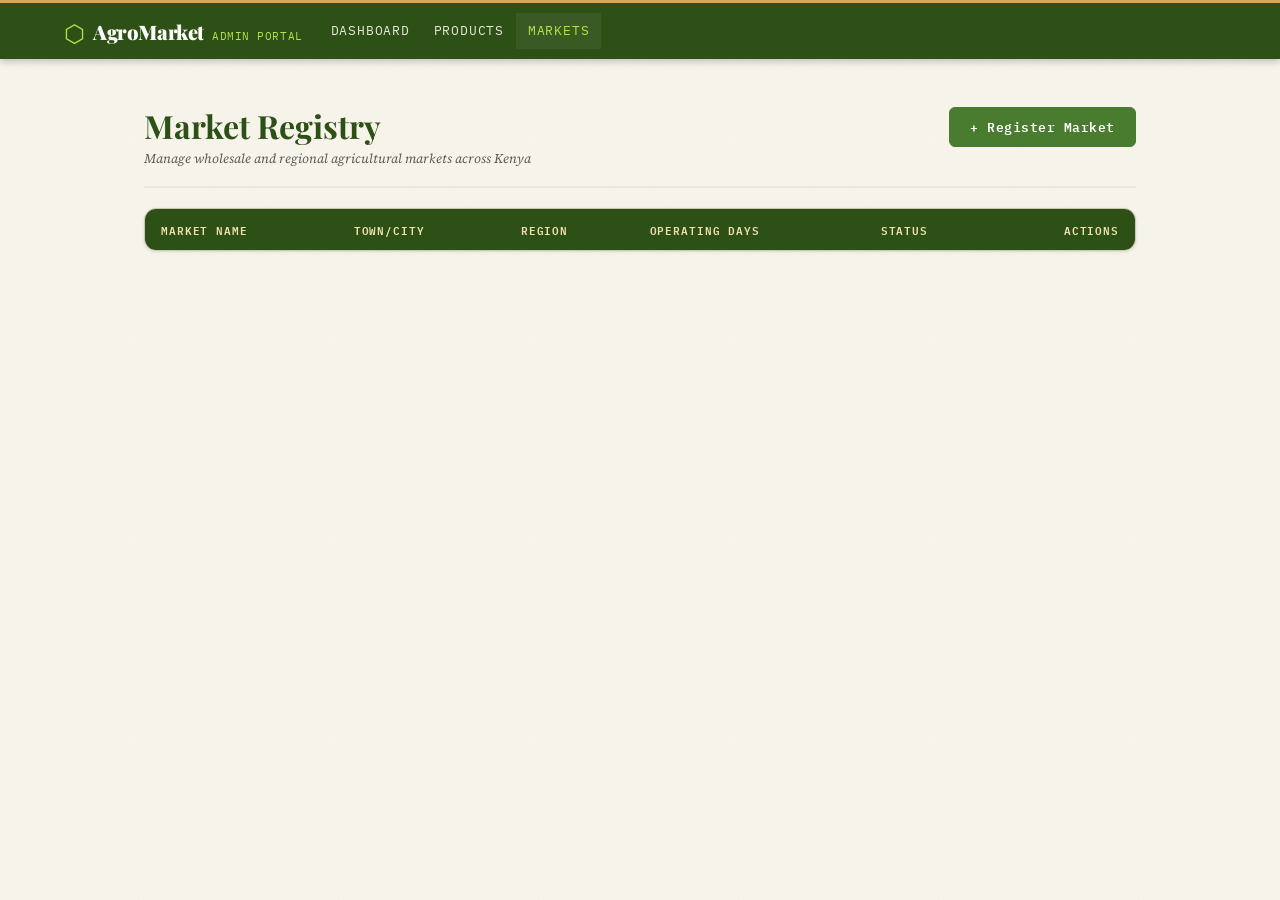
==== markets.html @ f62f178f "first frontend commit" ====
<!DOCTYPE html>
<html lang="en">
<head>
  <meta charset="UTF-8" />
  <meta name="viewport" content="width=device-width, initial-scale=1.0" />
  <title>Manage Markets — AgroMarket Admin</title>
  <link rel="stylesheet" href="style.css" />
  <link href="https://fonts.googleapis.com/css2?family=Playfair+Display:wght@700;900&family=IBM+Plex+Mono:wght@400;600&family=Source+Serif+4:ital,wght@0,300;0,400;0,600;1,300&display=swap" rel="stylesheet" />
</head>
<body>

  <header class="site-header" role="banner">
    <nav class="navbar">
      <div class="navbar__brand">
        <span class="navbar__logo">⬡</span>
        <span class="navbar__name">AgroMarket</span>
        <span class="navbar__tagline">Admin Portal</span>
      </div>
      <ul class="navbar__menu is-open" style="flex-direction: row; background: transparent; order: 0;">
        <li><a href="index.html" class="navbar__link">Dashboard</a></li>
        <li><a href="products.html" class="navbar__link">Products</a></li>
        <li><a href="markets.html" class="navbar__link is-active">Markets</a></li>
      </ul>
    </nav>
  </header>

  <main class="layout" style="display: block; max-width: 65rem; margin-top: var(--sp-6);">
    <section class="content-section">
      <div class="section-header">
        <div>
          <h1 class="section-header__title">Market Registry</h1>
          <p class="section-header__sub">Manage wholesale and regional agricultural markets across Kenya</p>
        </div>
        <button class="btn btn--primary" id="addMarketBtn" type="button">+ Register Market</button>
      </div>

      <div class="table-wrap">
        <table class="data-table">
          <thead>
            <tr>
              <th scope="col">Market Name</th>
              <th scope="col">Town/City</th>
              <th scope="col">Region</th>
              <th scope="col">Operating Days</th>
              <th scope="col">Status</th>
              <th scope="col" class="align-right">Actions</th>
            </tr>
          </thead>
          <tbody id="marketTableBody">
            </tbody>
        </table>
      </div>
    </section>
  </main>

  <div class="modal-backdrop" id="modalBackdrop" hidden>
    <div class="modal">
      <div class="modal__header">
        <h3 class="modal__title" id="modalTitle">Modal</h3>
        <button class="modal__close" id="modalClose">✕</button>
      </div>
      <div class="modal__body" id="modalBody"></div>
      <div class="modal__footer">
        <button class="btn btn--ghost" id="modalCancel">Cancel</button>
        <button class="btn btn--primary" id="modalConfirm">Save Market</button>
      </div>
    </div>
  </div>

  <script src="admin-markets.js"></script>
</body>
</html>
---- style.css ----
/* ═══════════════════════════════════════════════════════════════
   AgroMarket Price Tracker — style.css
   Mobile-first · Vanilla CSS3 · Optimised for sub-3G
   ═══════════════════════════════════════════════════════════════ */

/* ── 1. DESIGN TOKENS ────────────────────────────────────────── */
:root {
  /* Greens */
  --c-field:        #2d5016;   /* deep field green */
  --c-leaf:         #4a7c2f;   /* mid leaf */
  --c-sprout:       #7ab648;   /* bright sprout */
  --c-lime:         #b8e04a;   /* lime accent */

  /* Earth tones */
  --c-soil:         #3d2b1f;   /* rich dark soil */
  --c-clay:         #8b5e3c;   /* terracotta clay */
  --c-wheat:        #d4a853;   /* dried wheat */
  --c-straw:        #f0e0b0;   /* pale straw */

  /* Neutrals */
  --c-ink:          #1a1a14;   /* near-black */
  --c-charcoal:     #2e2e26;
  --c-stone:        #5c5c50;
  --c-dust:         #a0a090;
  --c-mist:         #e8e8d8;
  --c-paper:        #f7f4ec;   /* warm off-white */
  --c-white:        #ffffff;

  /* Semantic colours */
  --c-surface:      var(--c-paper);
  --c-surface-alt:  #eeead8;
  --c-border:       #ccc8b0;
  --c-text:         var(--c-ink);
  --c-text-muted:   var(--c-stone);
  --c-accent:       var(--c-sprout);
  --c-accent-dark:  var(--c-leaf);
  --c-danger:       #c0392b;
  --c-warning:      var(--c-wheat);
  --c-success:      var(--c-sprout);
  --c-info:         #3a7ebf;

  /* Price change colors */
  --c-up:           #2a7d2e;
  --c-down:         #c0392b;
  --c-flat:         var(--c-stone);

  /* Typography */
  --f-display:      'Playfair Display', Georgia, serif;
  --f-body:         'Source Serif 4', Georgia, serif;
  --f-mono:         'IBM Plex Mono', 'Courier New', monospace;

  --fs-xs:   0.6875rem;  /* 11px */
  --fs-sm:   0.8125rem;  /* 13px */
  --fs-base: 0.9375rem;  /* 15px */
  --fs-md:   1.0625rem;  /* 17px */
  --fs-lg:   1.25rem;    /* 20px */
  --fs-xl:   1.5rem;     /* 24px */
  --fs-2xl:  2rem;       /* 32px */
  --fs-3xl:  2.75rem;    /* 44px */

  --lh-tight: 1.2;
  --lh-base:  1.55;
  --lh-loose: 1.8;

  /* Spacing scale */
  --sp-1:   0.25rem;
  --sp-2:   0.5rem;
  --sp-3:   0.75rem;
  --sp-4:   1rem;
  --sp-5:   1.25rem;
  --sp-6:   1.5rem;
  --sp-8:   2rem;
  --sp-10:  2.5rem;
  --sp-12:  3rem;
  --sp-16:  4rem;

  /* Layout */
  --nav-h:        3.5rem;
  --sidebar-w:    15rem;
  --content-max:  74rem;
  --radius-sm:    3px;
  --radius:       6px;
  --radius-lg:    12px;

  /* Shadows */
  --shadow-sm:  0 1px 3px rgba(29,28,20,.12);
  --shadow:     0 3px 10px rgba(29,28,20,.14);
  --shadow-lg:  0 8px 28px rgba(29,28,20,.18);

  /* Transitions */
  --t-fast:   120ms ease;
  --t-base:   220ms ease;
}

/* ── 2. RESET & BASE ─────────────────────────────────────────── */
*, *::before, *::after { box-sizing: border-box; margin: 0; padding: 0; }

html {
  scroll-behavior: smooth;
  -webkit-text-size-adjust: 100%;
  font-size: 100%;
}

body {
  font-family: var(--f-body);
  font-size: var(--fs-base);
  line-height: var(--lh-base);
  color: var(--c-text);
  background-color: var(--c-surface);
  min-height: 100dvh;
  display: flex;
  flex-direction: column;
  /* Subtle grain texture via CSS — zero HTTP cost */
  background-image:
    url("data:image/svg+xml,%3Csvg xmlns='http://www.w3.org/2000/svg' width='200' height='200'%3E%3Cfilter id='n'%3E%3CfeTurbulence type='fractalNoise' baseFrequency='0.75' numOctaves='4' stitchTiles='stitch'/%3E%3CfeColorMatrix type='saturate' values='0'/%3E%3C/filter%3E%3Crect width='200' height='200' filter='url(%23n)' opacity='0.028'/%3E%3C/svg%3E");
}

img, svg { display: block; max-width: 100%; }
a { color: var(--c-accent-dark); text-decoration: underline; text-underline-offset: 3px; }
a:hover { color: var(--c-field); }
ul, ol { list-style: none; }
button { cursor: pointer; font-family: inherit; }
input, select, textarea, button { font-size: var(--fs-base); }
table { border-collapse: collapse; width: 100%; }
h1, h2, h3, h4 { font-family: var(--f-display); line-height: var(--lh-tight); color: var(--c-field); }

/* Screen-reader only utility */
.sr-only {
  position: absolute; width: 1px; height: 1px;
  padding: 0; margin: -1px; overflow: hidden;
  clip: rect(0,0,0,0); white-space: nowrap; border: 0;
}
/* Force hidden attribute to override display properties */
[hidden] {
  display: none !important;
}

/* ── 3. NAVBAR ───────────────────────────────────────────────── */
.site-header {
  position: sticky;
  top: 0;
  z-index: 100;
  background-color: var(--c-field);
  box-shadow: 0 2px 8px rgba(0,0,0,.25);
  /* Thin harvest-gold top stripe */
  border-top: 3px solid var(--c-wheat);
}

.navbar {
  display: flex;
  align-items: center;
  gap: var(--sp-4);
  max-width: var(--content-max);
  margin: 0 auto;
  padding: 0 var(--sp-4);
  height: var(--nav-h);
  flex-wrap: wrap;
}

/* Brand */
.navbar__brand {
  display: flex;
  align-items: baseline;
  gap: var(--sp-2);
  text-decoration: none;
  flex-shrink: 0;
}
.navbar__logo {
  font-size: var(--fs-xl);
  color: var(--c-lime);
  line-height: 1;
  transform: translateY(2px);
  display: inline-block;
}
.navbar__name {
  font-family: var(--f-display);
  font-size: var(--fs-lg);
  font-weight: 900;
  color: var(--c-white);
  letter-spacing: -0.02em;
}
.navbar__tagline {
  font-size: var(--fs-xs);
  color: var(--c-lime);
  font-family: var(--f-mono);
  letter-spacing: 0.05em;
  text-transform: uppercase;
  display: none; /* shown ≥ md */
}

/* Hamburger */
.navbar__hamburger {
  display: flex;
  flex-direction: column;
  justify-content: center;
  gap: 5px;
  width: 2.25rem;
  height: 2.25rem;
  background: transparent;
  border: 1.5px solid rgba(255,255,255,.35);
  border-radius: var(--radius-sm);
  padding: var(--sp-2);
  margin-left: auto;
  transition: border-color var(--t-fast);
}
.navbar__hamburger:hover { border-color: var(--c-lime); }
.navbar__hamburger .bar {
  display: block;
  width: 100%;
  height: 2px;
  background: var(--c-white);
  border-radius: 2px;
  transition: transform var(--t-base), opacity var(--t-base);
  transform-origin: center;
}
/* Open state (JS adds .is-open to button) */
.navbar__hamburger.is-open .bar:nth-child(1) { transform: translateY(7px) rotate(45deg); }
.navbar__hamburger.is-open .bar:nth-child(2) { opacity: 0; transform: scaleX(0); }
.navbar__hamburger.is-open .bar:nth-child(3) { transform: translateY(-7px) rotate(-45deg); }

/* Nav menu */
.navbar__menu {
  display: none;
  flex-direction: column;
  width: 100%;
  background: var(--c-charcoal);
  padding: var(--sp-2) 0;
  order: 10; /* push below brand row on mobile */
}
.navbar__menu.is-open { display: flex; }

.navbar__link {
  display: block;
  padding: var(--sp-3) var(--sp-4);
  color: var(--c-mist);
  text-decoration: none;
  font-family: var(--f-mono);
  font-size: var(--fs-sm);
  letter-spacing: 0.06em;
  text-transform: uppercase;
  transition: background var(--t-fast), color var(--t-fast);
}
.navbar__link:hover,
.navbar__link.is-active {
  color: var(--c-lime);
  background: rgba(255,255,255,.06);
}
.navbar__link.is-active { border-left: 3px solid var(--c-lime); }

/* User pill */
.navbar__user {
  display: none;
  align-items: center;
  gap: var(--sp-2);
  margin-left: auto;
  flex-shrink: 0;
}
.navbar__username {
  font-family: var(--f-mono);
  font-size: var(--fs-xs);
  color: var(--c-straw);
}

/* ── 4. MAIN LAYOUT (Grid) ───────────────────────────────────── */
.layout {
  display: flex;
  flex-direction: column;
  flex: 1;
  max-width: var(--content-max);
  width: 100%;
  margin: 0 auto;
  padding: var(--sp-4);
  gap: var(--sp-6);
}

/* ── 5. SIDEBAR ──────────────────────────────────────────────── */
.sidebar {
  display: flex;
  flex-direction: column;
  gap: var(--sp-5);
}

.sidebar__block {
  background: var(--c-white);
  border: 1px solid var(--c-border);
  border-radius: var(--radius-lg);
  padding: var(--sp-5);
  display: flex;
  flex-direction: column;
  gap: var(--sp-3);
  box-shadow: var(--shadow-sm);
}

.sidebar__heading {
  font-size: var(--fs-sm);
  font-family: var(--f-mono);
  text-transform: uppercase;
  letter-spacing: 0.1em;
  color: var(--c-clay);
  padding-bottom: var(--sp-2);
  border-bottom: 1px solid var(--c-mist);
  margin-bottom: var(--sp-1);
}

/* Quick stat list */
.stat-list { display: flex; flex-direction: column; gap: var(--sp-2); }
.stat-list__item {
  display: flex;
  justify-content: space-between;
  align-items: center;
  font-size: var(--fs-sm);
}
.stat-list__label { color: var(--c-text-muted); }
.stat-list__value {
  font-family: var(--f-mono);
  font-weight: 600;
  color: var(--c-field);
}

/* ── 6. CONTENT AREA ─────────────────────────────────────────── */
.content-area {
  display: flex;
  flex-direction: column;
  gap: var(--sp-8);
  min-width: 0; /* prevent grid blowout */
}

/* ── 7. SECTION HEADER ───────────────────────────────────────── */
.content-section {
  scroll-margin-top: calc(var(--nav-h) + var(--sp-4));
}

.section-header {
  display: flex;
  justify-content: space-between;
  align-items: flex-start;
  gap: var(--sp-4);
  flex-wrap: wrap;
  margin-bottom: var(--sp-5);
  padding-bottom: var(--sp-4);
  border-bottom: 2px solid var(--c-mist);
}
.section-header__title {
  font-size: var(--fs-2xl);
  color: var(--c-field);
}
.section-header__sub {
  font-size: var(--fs-sm);
  color: var(--c-text-muted);
  margin-top: var(--sp-1);
  font-style: italic;
}

/* ── 8. KPI CARDS ────────────────────────────────────────────── */
.kpi-grid {
  display: grid;
  grid-template-columns: repeat(2, 1fr);
  gap: var(--sp-4);
  margin-bottom: var(--sp-6);
}

.kpi-card {
  background: var(--c-white);
  border: 1px solid var(--c-border);
  border-radius: var(--radius-lg);
  padding: var(--sp-5);
  display: flex;
  align-items: center;
  gap: var(--sp-4);
  box-shadow: var(--shadow-sm);
  transition: box-shadow var(--t-fast), transform var(--t-fast);
  /* Left accent stripe — colour overridden by modifier classes in JS */
  border-left: 4px solid var(--c-sprout);
}
.kpi-card:hover { box-shadow: var(--shadow); transform: translateY(-1px); }

.kpi-card__icon {
  font-size: var(--fs-2xl);
  flex-shrink: 0;
  width: 2.75rem;
  text-align: center;
}
.kpi-card__body { display: flex; flex-direction: column; gap: var(--sp-1); }
.kpi-card__label {
  font-size: var(--fs-xs);
  text-transform: uppercase;
  letter-spacing: 0.08em;
  font-family: var(--f-mono);
  color: var(--c-text-muted);
}
.kpi-card__value {
  font-family: var(--f-display);
  font-size: var(--fs-xl);
  font-weight: 700;
  color: var(--c-field);
  line-height: 1;
}
.kpi-card__delta {
  font-family: var(--f-mono);
  font-size: var(--fs-xs);
}
.kpi-card__delta.up   { color: var(--c-up); }
.kpi-card__delta.down { color: var(--c-down); }
.kpi-card__delta.flat { color: var(--c-flat); }

/* ── 9. ALERT STRIP ──────────────────────────────────────────── */
.alert-strip {
  background: #fff8e1;
  border: 1px solid var(--c-wheat);
  border-left: 4px solid var(--c-wheat);
  border-radius: var(--radius);
  padding: var(--sp-3) var(--sp-4);
  font-size: var(--fs-sm);
  color: var(--c-soil);
  margin-bottom: var(--sp-4);
}

/* ── 10. FORM ELEMENTS ───────────────────────────────────────── */
.form-label {
  display: block;
  font-size: var(--fs-xs);
  font-family: var(--f-mono);
  text-transform: uppercase;
  letter-spacing: 0.08em;
  color: var(--c-text-muted);
  margin-bottom: var(--sp-1);
}

.form-input,
.form-select {
  display: block;
  width: 100%;
  padding: var(--sp-2) var(--sp-3);
  background: var(--c-white);
  border: 1.5px solid var(--c-border);
  border-radius: var(--radius);
  color: var(--c-text);
  font-family: var(--f-body);
  font-size: var(--fs-sm);
  transition: border-color var(--t-fast), box-shadow var(--t-fast);
  -webkit-appearance: none;
  appearance: none;
}
.form-input:focus,
.form-select:focus {
  outline: none;
  border-color: var(--c-sprout);
  box-shadow: 0 0 0 3px rgba(122,182,72,.2);
}
.form-input::placeholder { color: var(--c-dust); }

/* Search input with icon indent */
.form-input--search {
  padding-left: var(--sp-8);
  background-image: url("data:image/svg+xml,%3Csvg xmlns='http://www.w3.org/2000/svg' width='16' height='16' fill='none' stroke='%23a0a090' stroke-width='2' viewBox='0 0 24 24'%3E%3Ccircle cx='11' cy='11' r='8'/%3E%3Cpath d='m21 21-4.35-4.35'/%3E%3C/svg%3E");
  background-repeat: no-repeat;
  background-position: var(--sp-3) center;
}

/* Custom select arrow */
.form-select {
  background-image: url("data:image/svg+xml,%3Csvg xmlns='http://www.w3.org/2000/svg' width='10' height='6' viewBox='0 0 10 6'%3E%3Cpath d='M1 1l4 4 4-4' stroke='%235c5c50' stroke-width='1.5' fill='none' stroke-linecap='round'/%3E%3C/svg%3E");
  background-repeat: no-repeat;
  background-position: right var(--sp-3) center;
  padding-right: var(--sp-8);
}

/* ── 11. BUTTONS ─────────────────────────────────────────────── */
.btn {
  display: inline-flex;
  align-items: center;
  justify-content: center;
  gap: var(--sp-2);
  padding: var(--sp-2) var(--sp-5);
  font-family: var(--f-mono);
  font-size: var(--fs-sm);
  font-weight: 600;
  letter-spacing: 0.04em;
  border-radius: var(--radius);
  border: 1.5px solid transparent;
  text-decoration: none;
  white-space: nowrap;
  transition: background var(--t-fast), border-color var(--t-fast),
              color var(--t-fast), box-shadow var(--t-fast), transform var(--t-fast);
  user-select: none;
}
.btn:active { transform: translateY(1px); }

.btn--primary {
  background: var(--c-leaf);
  color: var(--c-white);
  border-color: var(--c-leaf);
}
.btn--primary:hover {
  background: var(--c-field);
  border-color: var(--c-field);
  box-shadow: 0 2px 8px rgba(45,80,22,.3);
}

.btn--secondary {
  background: var(--c-white);
  color: var(--c-leaf);
  border-color: var(--c-sprout);
}
.btn--secondary:hover {
  background: var(--c-sprout);
  color: var(--c-white);
}

.btn--ghost {
  background: transparent;
  color: var(--c-text-muted);
  border-color: var(--c-border);
}
.btn--ghost:hover {
  background: var(--c-mist);
  color: var(--c-text);
}

.btn--danger {
  background: var(--c-danger);
  color: var(--c-white);
  border-color: var(--c-danger);
}
.btn--danger:hover { filter: brightness(1.1); }

.btn--full { width: 100%; }

.btn--sm {
  padding: var(--sp-1) var(--sp-3);
  font-size: var(--fs-xs);
}

/* ── 12. DATA TABLES ─────────────────────────────────────────── */
.table-toolbar {
  display: flex;
  align-items: center;
  gap: var(--sp-3);
  flex-wrap: wrap;
}

.table-wrap {
  overflow-x: auto;
  -webkit-overflow-scrolling: touch;
  border: 1px solid var(--c-border);
  border-radius: var(--radius-lg);
  box-shadow: var(--shadow-sm);
  background: var(--c-white);
}

.data-table {
  min-width: 38rem;
  font-size: var(--fs-sm);
}

.data-table thead {
  background: var(--c-field);
  color: var(--c-straw);
}
.data-table thead th {
  padding: var(--sp-3) var(--sp-4);
  font-family: var(--f-mono);
  font-size: var(--fs-xs);
  font-weight: 600;
  text-transform: uppercase;
  letter-spacing: 0.08em;
  white-space: nowrap;
  text-align: left;
  user-select: none;
}
.data-table thead th.sortable { cursor: pointer; }
.data-table thead th.sortable:hover { background: var(--c-charcoal); }
.data-table .sort-icon { color: var(--c-dust); margin-left: var(--sp-1); }
.data-table .align-right { text-align: right; }

.data-table tbody tr {
  border-bottom: 1px solid var(--c-mist);
  transition: background var(--t-fast);
}
.data-table tbody tr:last-child { border-bottom: none; }
.data-table tbody tr:hover { background: #f3f0e4; }
.data-table tbody tr:nth-child(even) { background: var(--c-paper); }
.data-table tbody tr:nth-child(even):hover { background: #f3f0e4; }

.data-table tbody td {
  padding: var(--sp-3) var(--sp-4);
  vertical-align: middle;
}

/* Price change cells */
.price-up   { color: var(--c-up);   font-family: var(--f-mono); font-weight: 600; }
.price-down { color: var(--c-down); font-family: var(--f-mono); font-weight: 600; }
.price-flat { color: var(--c-flat); font-family: var(--f-mono); }
.price-val  { font-family: var(--f-mono); font-weight: 600; color: var(--c-soil); }

/* Loading skeleton */
.table-state { padding: var(--sp-4); display: flex; flex-direction: column; gap: var(--sp-3); }
.skeleton-row {
  height: 2.25rem;
  background: linear-gradient(90deg, var(--c-mist) 25%, #e0dcc8 50%, var(--c-mist) 75%);
  background-size: 200% 100%;
  border-radius: var(--radius);
  animation: shimmer 1.6s infinite;
}
@keyframes shimmer { 0%{background-position:200% 0} 100%{background-position:-200% 0} }

/* ── 13. PAGINATION ──────────────────────────────────────────── */
.pagination {
  display: flex;
  align-items: center;
  justify-content: center;
  gap: var(--sp-2);
  padding: var(--sp-4);
  flex-wrap: wrap;
}
/* JS injects <button> elements with class .page-btn */
.page-btn {
  min-width: 2rem;
  height: 2rem;
  padding: 0 var(--sp-2);
  background: var(--c-white);
  border: 1.5px solid var(--c-border);
  border-radius: var(--radius-sm);
  font-family: var(--f-mono);
  font-size: var(--fs-xs);
  color: var(--c-text);
  transition: background var(--t-fast), border-color var(--t-fast);
}
.page-btn:hover { border-color: var(--c-sprout); color: var(--c-field); }
.page-btn.is-active {
  background: var(--c-field);
  color: var(--c-white);
  border-color: var(--c-field);
}

/* ── 14. ROLE BADGES ─────────────────────────────────────────── */
.badge {
  display: inline-block;
  padding: 2px var(--sp-2);
  border-radius: var(--radius-sm);
  font-family: var(--f-mono);
  font-size: var(--fs-xs);
  font-weight: 600;
  letter-spacing: 0.06em;
  text-transform: uppercase;
  white-space: nowrap;
  line-height: 1.6;
}

.badge--admin {
  background: #1a0a3d;
  color: #c9b8ff;
  border: 1px solid #5c3d9e;
}
.badge--market-agent {
  background: #0c2d48;
  color: #7ecef4;
  border: 1px solid #2a6a9e;
}
.badge--farmer {
  background: #1a3a0a;
  color: var(--c-lime);
  border: 1px solid var(--c-leaf);
}
.badge--trader {
  background: #3d2000;
  color: #ffc97a;
  border: 1px solid var(--c-clay);
}
.badge--consumer {
  background: #2a2a2a;
  color: #c8c8c0;
  border: 1px solid #5c5c50;
}

/* Status badges (active / inactive / pending) */
.badge--active   { background:#e8f5e9; color:#2a7d2e; border:1px solid #a5d6a7; }
.badge--inactive { background:#fde8e8; color:var(--c-danger); border:1px solid #f5a5a5; }
.badge--pending  { background:#fff8e1; color:#a07000; border:1px solid #ffe082; }

/* Role legend row in admin section */
.role-legend {
  display: flex;
  gap: var(--sp-2);
  flex-wrap: wrap;
  margin-bottom: var(--sp-4);
  padding: var(--sp-3) var(--sp-4);
  background: var(--c-surface-alt);
  border-radius: var(--radius);
  border: 1px solid var(--c-border);
}

/* ── 15. MODAL ───────────────────────────────────────────────── */
.modal-backdrop {
  position: fixed;
  inset: 0;
  background: rgba(26,26,20,.65);
  display: flex;
  align-items: center;
  justify-content: center;
  z-index: 200;
  padding: var(--sp-4);
  backdrop-filter: blur(2px);
}
.modal {
  background: var(--c-white);
  border-radius: var(--radius-lg);
  width: 100%;
  max-width: 34rem;
  box-shadow: var(--shadow-lg);
  display: flex;
  flex-direction: column;
  max-height: 90dvh;
  overflow: hidden;
}
.modal__header {
  display: flex;
  align-items: center;
  justify-content: space-between;
  padding: var(--sp-5) var(--sp-6);
  border-bottom: 1px solid var(--c-mist);
  background: var(--c-field);
}
.modal__title {
  font-family: var(--f-display);
  font-size: var(--fs-lg);
  color: var(--c-straw);
}
.modal__close {
  background: transparent;
  border: none;
  color: var(--c-straw);
  font-size: var(--fs-lg);
  line-height: 1;
  opacity: .7;
  transition: opacity var(--t-fast);
  padding: var(--sp-1);
}
.modal__close:hover { opacity: 1; }
.modal__body {
  padding: var(--sp-6);
  overflow-y: auto;
  flex: 1;
  display: flex;
  flex-direction: column;
  gap: var(--sp-4);
}
.modal__footer {
  display: flex;
  gap: var(--sp-3);
  justify-content: flex-end;
  padding: var(--sp-4) var(--sp-6);
  border-top: 1px solid var(--c-mist);
  background: var(--c-paper);
}

/* ── 16. TOAST NOTIFICATIONS ─────────────────────────────────── */
.toast-container {
  position: fixed;
  bottom: var(--sp-6);
  right: var(--sp-4);
  z-index: 300;
  display: flex;
  flex-direction: column;
  gap: var(--sp-2);
  max-width: 22rem;
  width: calc(100% - var(--sp-8));
}
/* JS injects .toast elements */
.toast {
  padding: var(--sp-3) var(--sp-4);
  border-radius: var(--radius);
  background: var(--c-charcoal);
  color: var(--c-straw);
  font-size: var(--fs-sm);
  box-shadow: var(--shadow-lg);
  border-left: 4px solid var(--c-sprout);
  animation: toastIn .25s ease both;
}
.toast.is-error   { border-left-color: var(--c-danger); }
.toast.is-warning { border-left-color: var(--c-wheat); }
.toast.is-info    { border-left-color: var(--c-info); }
@keyframes toastIn { from{opacity:0;transform:translateX(1rem)} to{opacity:1;transform:translateX(0)} }

/* ── 17. API STATUS DOT ──────────────────────────────────────── */
.status-dot { font-size: var(--fs-sm); }
.status-dot--ok      { color: var(--c-sprout); }
.status-dot--error   { color: var(--c-danger); }
.status-dot--unknown { color: var(--c-dust); }

/* ── 18. FOOTER ──────────────────────────────────────────────── */
.site-footer {
  margin-top: auto;
  padding: var(--sp-4) var(--sp-4);
  background: var(--c-charcoal);
  border-top: 3px solid var(--c-field);
  display: flex;
  justify-content: space-between;
  align-items: center;
  flex-wrap: wrap;
  gap: var(--sp-2);
  font-family: var(--f-mono);
  font-size: var(--fs-xs);
  color: var(--c-dust);
  letter-spacing: 0.03em;
}

/* ── 19. RESPONSIVE — Tablet (≥ 640px) ──────────────────────── */
@media (min-width: 40rem) {
  .navbar__tagline { display: inline; }
  .navbar__hamburger { display: none; }
  .navbar__menu {
    display: flex;
    flex-direction: row;
    width: auto;
    background: transparent;
    padding: 0;
    order: 0;
  }
  .navbar__link {
    padding: var(--sp-2) var(--sp-3);
    border-left: none !important;
  }
  .navbar__user { display: flex; }

  .kpi-grid { grid-template-columns: repeat(2, 1fr); }
}

/* ── 20. RESPONSIVE — Desktop (≥ 900px) ─────────────────────── */
@media (min-width: 56.25rem) {
  .layout {
    display: grid;
    grid-template-columns: var(--sidebar-w) 1fr;
    align-items: start;
    padding: var(--sp-6) var(--sp-6);
  }

  .sidebar {
    position: sticky;
    top: calc(var(--nav-h) + var(--sp-4));
    max-height: calc(100dvh - var(--nav-h) - var(--sp-8));
    overflow-y: auto;
  }

  .kpi-grid { grid-template-columns: repeat(4, 1fr); }
}

/* ── 21. REDUCED MOTION ──────────────────────────────────────── */
@media (prefers-reduced-motion: reduce) {
  *, *::before, *::after {
    animation-duration: .01ms !important;
    transition-duration: .01ms !important;
    scroll-behavior: auto !important;
  }
}

/* ── 22. PRINT ───────────────────────────────────────────────── */
@media print {
  .site-header, .sidebar, .toast-container,
  .btn, .navbar__hamburger, .pagination { display: none; }
  .layout { display: block; padding: 0; }
  .data-table { font-size: 10pt; }
  .table-wrap { box-shadow: none; border: 1px solid #999; }
}
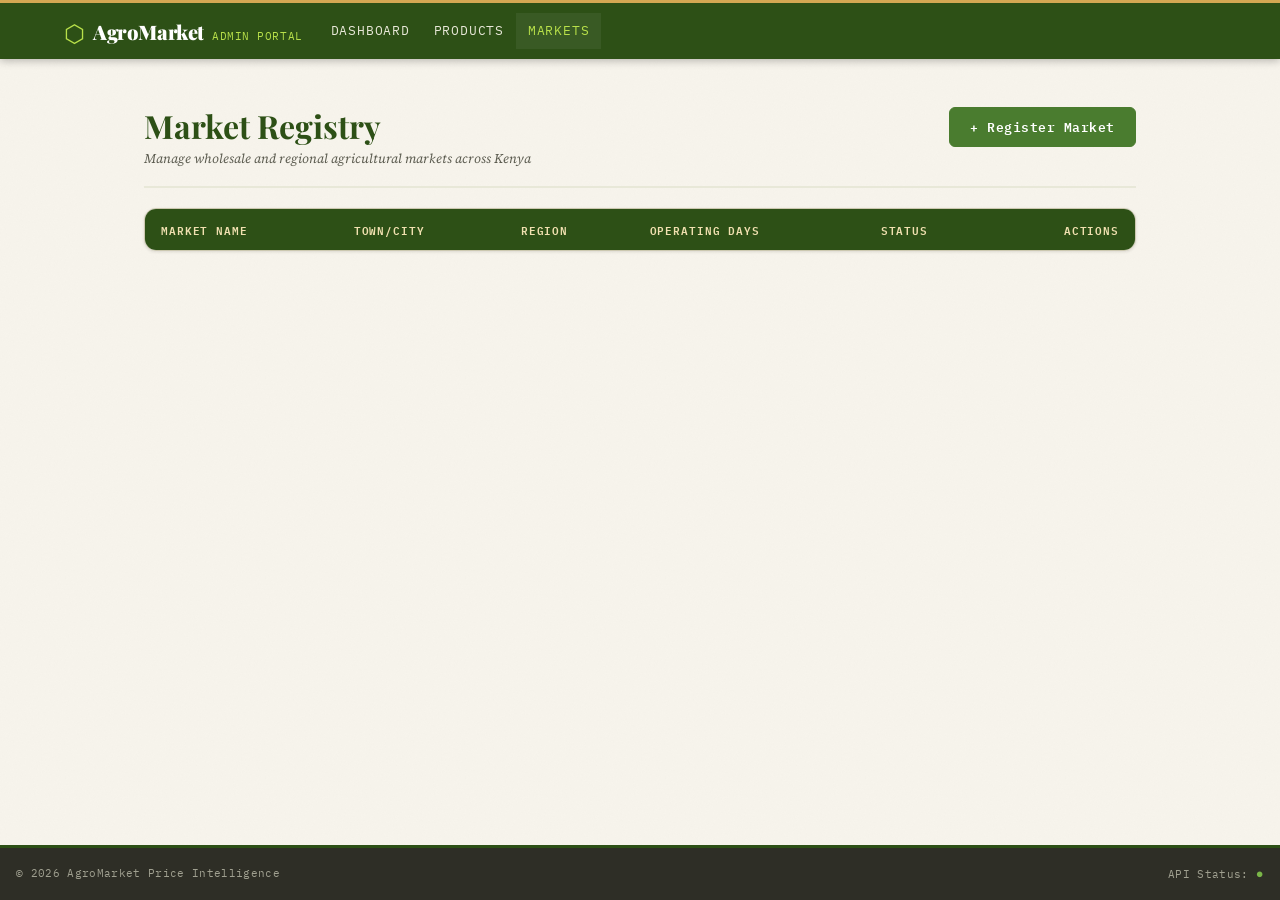
==== commit 53311590: "ui: add consistent site footer to admin product and market pages" ====
--- a/markets.html
+++ b/markets.html
@@ -67,6 +67,12 @@
     </div>
   </div>
 
+  <footer class="site-footer">
+    <p>© <span id="footerYear">2026</span> AgroMarket Price Intelligence</p>
+    <p class="site-footer__status">API Status: <span class="status-dot status-dot--ok">●</span></p>
+  </footer>
+
+  <script>document.getElementById('footerYear').textContent = new Date().getFullYear();</script>
   <script src="admin-markets.js"></script>
 </body>
 </html>
